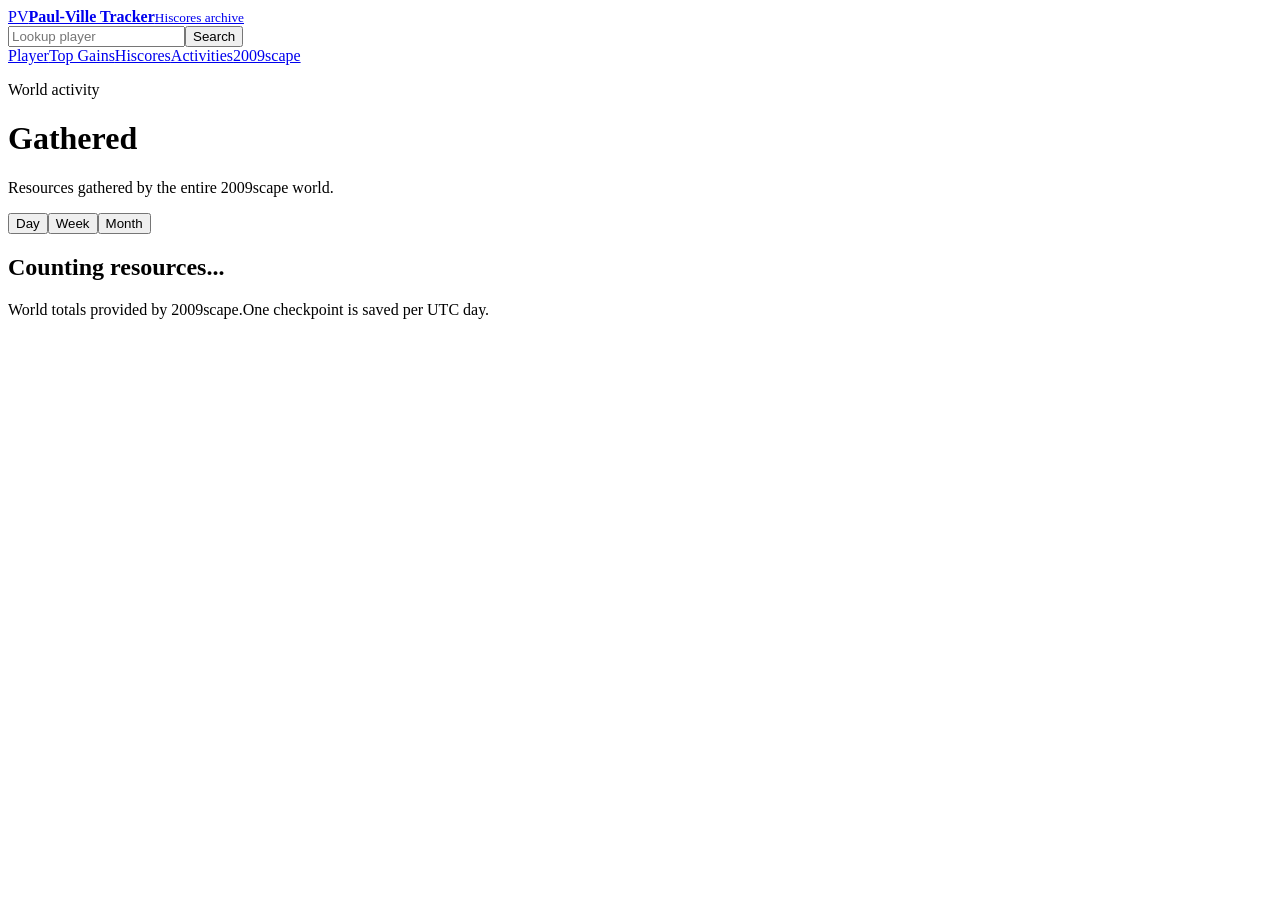
==== site/activity.html @ 7fd71542 "Update site metadata and branding to reflect "Paul-Ville Tracker"" ====
<!doctype html>
<html lang="en">
<head>
  <meta charset="utf-8"><meta name="viewport" content="width=device-width,initial-scale=1">
  <meta name="description" content="Track gathered resources across the 2009scape world.">
  <meta property="og:title" content="Paul-Ville Tracker - Activities"><meta property="og:description" content="World gathering totals and gains."><meta property="og:image" content="./og.png"><meta name="twitter:card" content="summary_large_image">
  <title>Paul-Ville Tracker - Activities</title><link rel="stylesheet" href="./styles.css"><script src="./app.js" defer></script>
</head>
<body data-page="activity">
  <header class="masthead"><a class="brand" href="./gains.html"><span class="brand-rune">PV</span><span><strong>Paul-Ville Tracker</strong><small>Hiscores archive</small></span></a><form id="lookup" class="lookup"><input id="lookup-name" maxlength="12" placeholder="Lookup player" aria-label="Player name"><button>Search</button></form></header>
  <nav class="nav"><a href="./player.html">Player</a><a href="./gains.html">Top Gains</a><a href="./hiscores.html">Hiscores</a><a class="active" href="./activity.html">Activities</a><a href="https://2009scape.org" target="_blank" rel="noreferrer">2009scape</a></nav>
  <main class="shell activity-shell">
    <div class="leader-heading"><div><p class="kicker">World activity</p><h1>Gathered</h1><p class="muted">Resources gathered by the entire 2009scape world.</p></div><div class="period-bar compact"><button data-period="day" class="active">Day</button><button data-period="week">Week</button><button data-period="month">Month</button></div></div>
    <section id="activity-loading" class="notice"><span class="spinner"></span><h1>Counting resources...</h1></section>
    <section id="activity-view" hidden>
      <div id="activity-cards" class="activity-groups"></div>
      <section class="panel activity-history"><div class="panel-title leaderboard-title"><div><p class="kicker">Saved checkpoint</p><h2>World totals</h2></div><p id="activity-updated" class="muted"></p></div><div class="activity-head"><span>Activity</span><span>Current total</span><span id="activity-period-label">24h gain</span></div><div id="activity-list"></div></section>
    </section>
  </main>
  <footer><span>World totals provided by 2009scape.</span><span>One checkpoint is saved per UTC day.</span></footer>
</body>
</html>
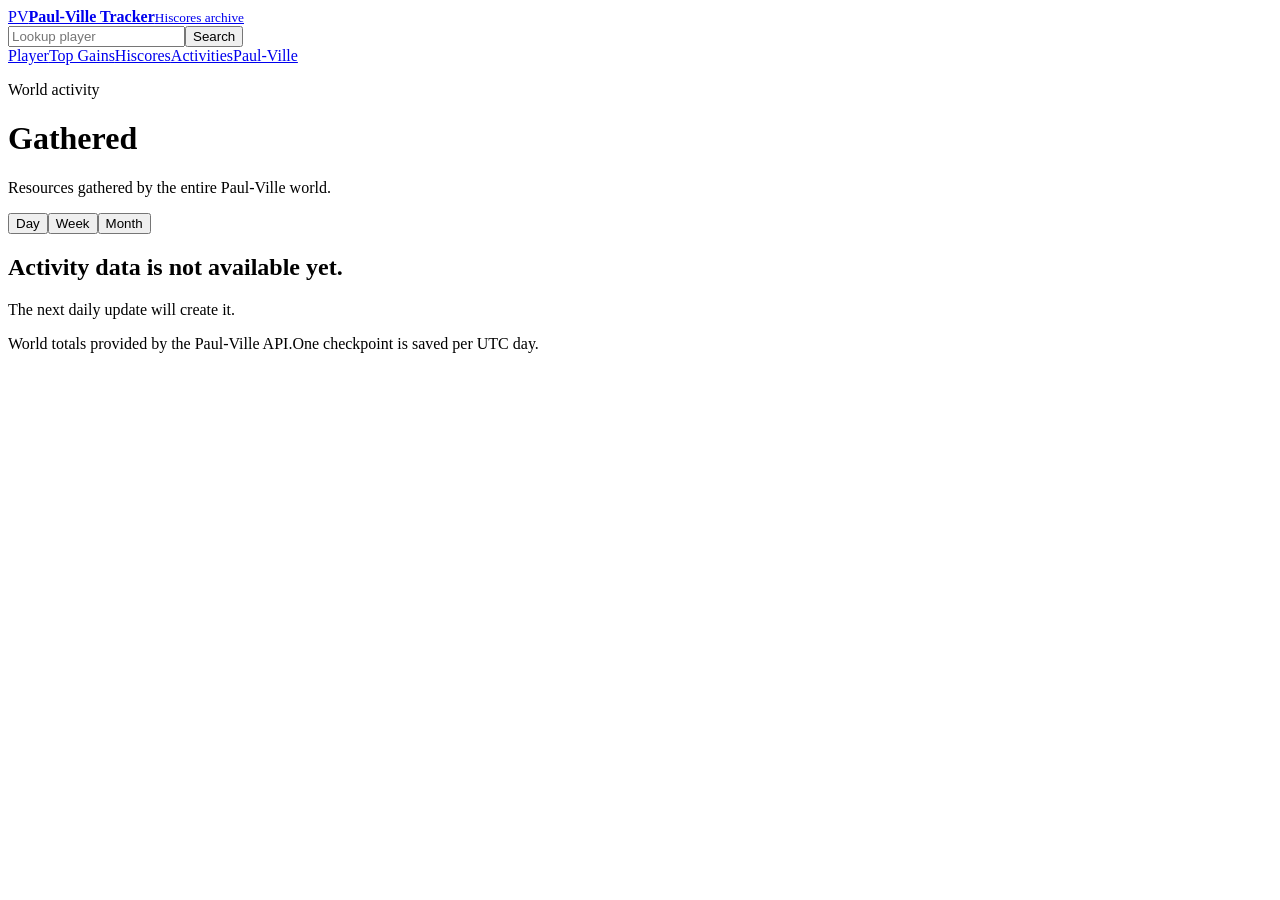
==== commit 26576301: "feat: add Paul-Ville server info page and update branding - Replaced 2009scape external nav link wit" ====
--- a/site/activity.html
+++ b/site/activity.html
@@ -2,21 +2,21 @@
 <html lang="en">
 <head>
   <meta charset="utf-8"><meta name="viewport" content="width=device-width,initial-scale=1">
-  <meta name="description" content="Track gathered resources across the 2009scape world.">
+  <meta name="description" content="Track gathered resources across the Paul-Ville world.">
   <meta property="og:title" content="Paul-Ville Tracker - Activities"><meta property="og:description" content="World gathering totals and gains."><meta property="og:image" content="./og.png"><meta name="twitter:card" content="summary_large_image">
   <title>Paul-Ville Tracker - Activities</title><link rel="stylesheet" href="./styles.css"><script src="./app.js" defer></script>
 </head>
 <body data-page="activity">
   <header class="masthead"><a class="brand" href="./gains.html"><span class="brand-rune">PV</span><span><strong>Paul-Ville Tracker</strong><small>Hiscores archive</small></span></a><form id="lookup" class="lookup"><input id="lookup-name" maxlength="12" placeholder="Lookup player" aria-label="Player name"><button>Search</button></form></header>
-  <nav class="nav"><a href="./player.html">Player</a><a href="./gains.html">Top Gains</a><a href="./hiscores.html">Hiscores</a><a class="active" href="./activity.html">Activities</a><a href="https://2009scape.org" target="_blank" rel="noreferrer">2009scape</a></nav>
+  <nav class="nav"><a href="./player.html">Player</a><a href="./gains.html">Top Gains</a><a href="./hiscores.html">Hiscores</a><a class="active" href="./activity.html">Activities</a><a href="./paul-ville.html">Paul-Ville</a></nav>
   <main class="shell activity-shell">
-    <div class="leader-heading"><div><p class="kicker">World activity</p><h1>Gathered</h1><p class="muted">Resources gathered by the entire 2009scape world.</p></div><div class="period-bar compact"><button data-period="day" class="active">Day</button><button data-period="week">Week</button><button data-period="month">Month</button></div></div>
+    <div class="leader-heading"><div><p class="kicker">World activity</p><h1>Gathered</h1><p class="muted">Resources gathered by the entire Paul-Ville world.</p></div><div class="period-bar compact"><button data-period="day" class="active">Day</button><button data-period="week">Week</button><button data-period="month">Month</button></div></div>
     <section id="activity-loading" class="notice"><span class="spinner"></span><h1>Counting resources...</h1></section>
     <section id="activity-view" hidden>
       <div id="activity-cards" class="activity-groups"></div>
       <section class="panel activity-history"><div class="panel-title leaderboard-title"><div><p class="kicker">Saved checkpoint</p><h2>World totals</h2></div><p id="activity-updated" class="muted"></p></div><div class="activity-head"><span>Activity</span><span>Current total</span><span id="activity-period-label">24h gain</span></div><div id="activity-list"></div></section>
     </section>
   </main>
-  <footer><span>World totals provided by 2009scape.</span><span>One checkpoint is saved per UTC day.</span></footer>
+  <footer><span>World totals provided by the Paul-Ville API.</span><span>One checkpoint is saved per UTC day.</span></footer>
 </body>
 </html>
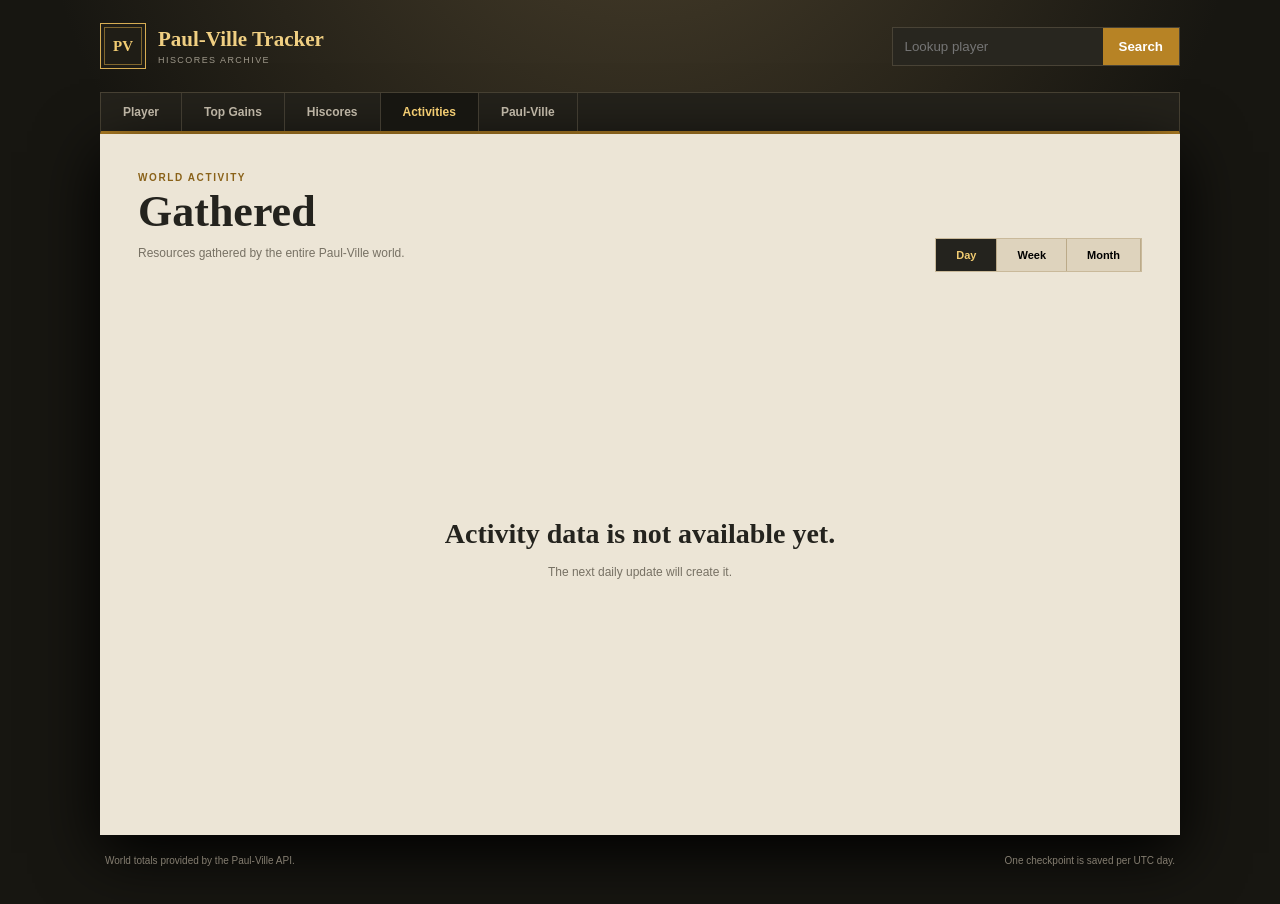
==== commit 764455fc: "feat: Improve mobile responsiveness and add hamburger nav Adds a nav toggle button for small screens" ====
--- a/site/activity.html
+++ b/site/activity.html
@@ -8,7 +8,7 @@
 </head>
 <body data-page="activity">
   <header class="masthead"><a class="brand" href="./gains.html"><span class="brand-rune">PV</span><span><strong>Paul-Ville Tracker</strong><small>Hiscores archive</small></span></a><form id="lookup" class="lookup"><input id="lookup-name" maxlength="12" placeholder="Lookup player" aria-label="Player name"><button>Search</button></form></header>
-  <nav class="nav"><a href="./player.html">Player</a><a href="./gains.html">Top Gains</a><a href="./hiscores.html">Hiscores</a><a class="active" href="./activity.html">Activities</a><a href="./paul-ville.html">Paul-Ville</a></nav>
+  <button class="nav-toggle" aria-expanded="false" aria-controls="site-nav" aria-label="Toggle navigation">Menu</button><nav class="nav" id="site-nav"><a href="./player.html">Player</a><a href="./gains.html">Top Gains</a><a href="./hiscores.html">Hiscores</a><a class="active" href="./activity.html">Activities</a><a href="./paul-ville.html">Paul-Ville</a></nav>
   <main class="shell activity-shell">
     <div class="leader-heading"><div><p class="kicker">World activity</p><h1>Gathered</h1><p class="muted">Resources gathered by the entire Paul-Ville world.</p></div><div class="period-bar compact"><button data-period="day" class="active">Day</button><button data-period="week">Week</button><button data-period="month">Month</button></div></div>
     <section id="activity-loading" class="notice"><span class="spinner"></span><h1>Counting resources...</h1></section>
--- a/site/styles.css
+++ b/site/styles.css
@@ -0,0 +1,92 @@
+:root{--black:#11110f;--ink:#24231e;--muted:#777164;--paper:#ece5d6;--panel:#f9f5ea;--gold:#b78325;--gold2:#e2bd66;--green:#44845e;--red:#a9473f;--line:#d4c6aa}*{box-sizing:border-box}html{background:#080807}body{margin:0;color:var(--ink);background:radial-gradient(circle at 50% -20%,#4a402c 0,transparent 38rem),#171611;font-family:Arial,sans-serif;min-height:100vh;overflow-x:hidden}.masthead,.nav,.shell,footer{width:min(1080px,calc(100% - 30px));margin:auto}.masthead{height:92px;display:flex;align-items:center;justify-content:space-between}.brand{display:flex;align-items:center;gap:12px;color:#fff;text-decoration:none}.brand-rune{display:grid;place-items:center;width:46px;height:46px;border:1px solid #d7ad53;background:#1f1d16;color:#f2cc72;font:800 15px Georgia;box-shadow:inset 0 0 0 3px #1f1d16,inset 0 0 0 4px #80662e}.brand strong,.brand small{display:block}.brand strong{font:700 21px Georgia;color:#f0cf82}.brand small{margin-top:3px;color:#9d9789;font-size:9px;text-transform:uppercase;letter-spacing:.16em}.lookup{display:flex;background:#28261f;border:1px solid #494336}.lookup input{width:210px;padding:11px 12px;color:#eee;background:transparent;border:0;outline:0}.lookup button,.button{padding:11px 16px;border:0;background:var(--gold);color:#fff;font-weight:700;text-decoration:none}.nav{display:flex;background:#24221b;border:1px solid #484234;border-bottom:3px solid var(--gold)}.nav a{padding:12px 22px;color:#bbb3a3;text-decoration:none;font-size:12px;font-weight:700;border-right:1px solid #403b30}.nav a.active,.nav a:hover{color:#f2cc72;background:#171611}.shell{min-height:650px;padding:38px;background:var(--paper);box-shadow:0 18px 60px #000}.player-heading,.leader-heading{display:flex;justify-content:space-between;align-items:end;margin-bottom:25px}.kicker{margin:0 0 7px;color:#8a6219;font-size:10px;font-weight:800;text-transform:uppercase;letter-spacing:.16em}h1,h2{font-family:Georgia,serif}h1{margin:0;font-size:44px;line-height:1}h2{margin:0;font-size:24px}.muted{color:var(--muted);font-size:12px}.button{display:inline-block}.button.secondary{background:var(--ink)}.summary{display:grid;grid-template-columns:repeat(4,1fr);gap:8px;margin-bottom:18px}.summary article{padding:17px 19px;background:var(--panel);border:1px solid var(--line);border-top:3px solid var(--gold)}.summary span,.summary strong{display:block}.summary span{color:var(--muted);font-size:9px;font-weight:700;text-transform:uppercase;letter-spacing:.1em}.summary strong{margin-top:7px;font:500 25px Georgia}.period-bar{display:flex;align-items:center;margin-bottom:18px;background:#ded3bd;border:1px solid #c9b99a}.period-bar button{padding:10px 20px;border:0;border-right:1px solid #bbaa89;background:transparent;font-size:11px;font-weight:800}.period-bar button.active{background:var(--ink);color:#f2cc72}.period-bar span{margin-left:auto;padding-right:14px;color:var(--muted);font-size:10px}.profile-grid{display:grid;grid-template-columns:1.6fr 1fr;gap:16px}.panel{background:var(--panel);border:1px solid var(--line)}.panel-title{padding:18px 20px;border-bottom:1px solid var(--line)}.skill-head,.skill-row,.leader-head,.leader-row{display:grid;align-items:center}.skill-head,.skill-row{grid-template-columns:1.4fr .6fr 1fr 1fr}.skill-head,.leader-head{min-height:33px;padding:0 18px;background:#2a2821;color:#ccc3b2;font-size:9px;font-weight:800;text-transform:uppercase;letter-spacing:.08em}.skill-row{min-height:41px;padding:0 18px;border-bottom:1px solid #e1d8c7;font-size:12px}.skill-row:last-child{border:0}.skill-name{display:flex;align-items:center;gap:9px;font-family:Georgia,serif;font-weight:700}.skill-name i,.skill-chip i{display:grid;place-items:center;width:22px;height:22px;background:#e1d4ba;border:1px solid #c6b38d;color:#76500f;font-style:normal;font-size:11px}.gain{color:#aaa39a}.gain.positive{color:var(--green);font-weight:800}.record-panel{margin-bottom:16px}.record-panel dl{margin:0;padding:7px 20px 12px}.record-panel dl div{display:flex;justify-content:space-between;padding:11px 0;border-bottom:1px solid #e1d8c7}.record-panel dt{color:var(--muted);font-size:11px}.record-panel dd{margin:0;color:var(--green);font-weight:800;font-size:12px}.chart{height:210px;padding:18px}.chart svg{width:100%;height:100%;overflow:visible}.chart .grid{stroke:#ddd2bd;stroke-dasharray:3 4}.chart .line{fill:none;stroke:var(--gold);stroke-width:3}.chart .area{fill:rgba(183,131,37,.12)}.chart text{fill:var(--muted);font-size:9px}.notice{min-height:500px;display:grid;place-items:center;align-content:center;text-align:center}.notice>span{display:grid;place-items:center;width:48px;height:48px;border:1px solid var(--gold);border-radius:50%;color:#805d1f;font-weight:800}.notice h1{margin:17px 0 5px;font-size:28px}.notice p{color:var(--muted);font-size:12px}.notice .button{margin-top:13px}.spinner{border-right-color:transparent!important;animation:spin .8s linear infinite}@keyframes spin{to{transform:rotate(360deg)}}.gains-shell{padding-top:44px}.period-bar.compact{margin:0}.skill-picker{padding:18px 20px;margin-bottom:16px}.skill-picker>div{display:flex;flex-wrap:wrap;gap:6px}.skill-chip{display:flex;align-items:center;gap:7px;padding:6px 9px;border:1px solid var(--line);background:#eee5d4;color:var(--ink);font-size:10px;font-weight:700}.skill-chip.active{background:var(--ink);color:#f2cc72;border-color:var(--ink)}.leaderboard-title{display:flex;justify-content:space-between;align-items:end}.leader-head,.leader-row{grid-template-columns:.45fr 1.5fr 1fr 1fr}.leader-row{min-height:48px;padding:0 18px;border-bottom:1px solid #e1d8c7;font-size:12px}.leader-row .rank{font:700 18px Georgia;color:#998d78}.leader-row:nth-child(-n+3) .rank{color:var(--gold)}.leader-row a{color:var(--ink);font:700 14px Georgia}.leader-row .positive{color:var(--green);font-weight:800}.empty{padding:60px;text-align:center;color:var(--muted)}footer{display:flex;justify-content:space-between;padding:20px 5px 38px;color:#847d70;font-size:10px}
+
+[hidden]{display:none!important}
+
+.skill-name i img,.skill-chip i img{display:block;max-width:20px;max-height:20px;image-rendering:auto}
+
+.activity-grid{display:grid;grid-template-columns:repeat(3,1fr);gap:10px;margin-bottom:18px}.activity-grid article{display:flex;align-items:center;gap:14px;padding:20px;background:var(--panel);border:1px solid var(--line);border-top:3px solid var(--gold)}.activity-grid article>div>span,.activity-grid small{display:block;color:var(--muted);font-size:9px;font-weight:700;text-transform:uppercase;letter-spacing:.08em}.activity-grid strong{display:block;margin:5px 0;font:500 25px Georgia}.activity-icon{display:grid;place-items:center;width:42px;height:42px;background:#e1d4ba;border:1px solid #c6b38d}.activity-icon img{max-width:28px;max-height:28px}.activity-head,.activity-row{display:grid;grid-template-columns:1.5fr 1fr 1fr;align-items:center}.activity-head{min-height:33px;padding:0 18px;background:#2a2821;color:#ccc3b2;font-size:9px;font-weight:800;text-transform:uppercase;letter-spacing:.08em}.activity-row{min-height:52px;padding:0 18px;border-bottom:1px solid #e1d8c7;font-size:12px}.activity-row>span{display:flex;align-items:center;gap:10px;font:700 14px Georgia}.activity-row img{width:22px;height:22px;object-fit:contain}.activity-row .positive{color:var(--green)}@media(max-width:760px){.activity-grid{grid-template-columns:1fr}}@media(max-width:520px){.activity-head,.activity-row{grid-template-columns:1.25fr 1fr .8fr;padding:0 10px}}
+
+.activity-group{margin-bottom:18px}.activity-group>.kicker{margin-bottom:8px}
+
+.mode-filters{display:flex;gap:18px;padding:14px 18px;margin-bottom:16px}.mode-filters label{display:grid;gap:5px}.mode-filters label>span{color:var(--muted);font-size:9px;font-weight:800;text-transform:uppercase;letter-spacing:.08em}.mode-filters select{min-width:190px;padding:9px 32px 9px 10px;border:1px solid var(--line);background:#eee5d4;color:var(--ink);font-weight:700}.leader-player{display:grid;gap:3px}.leader-player small{color:var(--muted);font-size:9px;font-weight:700;text-transform:uppercase;letter-spacing:.04em}@media(max-width:520px){.mode-filters{display:grid;grid-template-columns:1fr 1fr;gap:8px}.mode-filters select{width:100%;min-width:0}}
+
+.leader-controls{display:flex;align-items:flex-end;justify-content:flex-end;gap:8px}.leader-controls .mode-filters{margin:0;padding:0;border:0;background:transparent;gap:8px}.leader-controls .mode-filters select{min-width:145px}.leader-controls .period-bar{flex:none}@media(max-width:760px){.leader-heading{flex-wrap:wrap}.leader-controls{width:100%;justify-content:space-between;flex-wrap:wrap}.leader-controls .mode-filters{flex:1}.leader-controls .mode-filters label{flex:1}.leader-controls .mode-filters select{width:100%;min-width:0}}@media(max-width:520px){.leader-controls{display:grid}.leader-controls .mode-filters{display:grid;grid-template-columns:1fr 1fr}.leader-controls .period-bar{width:100%;margin-top:4px}}
+
+@media(max-width:760px){.nav{overflow-x:auto}.nav a{flex:0 0 auto}}
+
+/* Content pages (getting started, server info) */
+.content{padding:0 20px 26px}
+.content>:first-child{margin-top:0}
+.content h2{margin:28px 0 12px;font-size:22px}
+.content p,.content li{line-height:1.6;font-size:13px}
+.content p{margin:12px 0}
+.content ul,.content ol{padding-left:24px;margin:12px 0}
+.content li{margin-bottom:9px}
+.content a{color:#7a5211;text-decoration:underline}
+.content a:hover{color:#b78325}
+.content code{background:#e9e0ce;padding:2px 6px;border:1px solid #d4c6aa;font-family:Consolas,monospace;font-size:12px}
+.content pre.code-block{background:#201e18;color:#f0ead8;padding:18px;border:1px solid #4a4334;overflow-x:auto;font-family:Consolas,monospace;font-size:12px;line-height:1.55;margin:14px 0;border-radius:0}
+.content kbd{background:#ded3bd;border:1px solid #b8aa8a;padding:2px 6px;font-family:sans-serif;font-size:11px;border-radius:3px}
+.content .server-banner{text-align:center;margin:0 0 18px}
+.content .server-banner img{max-width:min(100%,420px);height:auto;border:1px solid var(--line)}
+.download-list{list-style:none;padding-left:0}
+.download-list li{padding:10px 14px;background:#f3efe6;border:1px solid var(--line);margin-bottom:8px}
+.download-list li strong{display:inline-block;min-width:80px}
+@media(max-width:520px){.content{padding:0 14px 22px}.download-list li strong{display:block;margin-bottom:4px}}
+
+/* Mobile responsive improvements */
+.nav-toggle{display:none}
+@media(max-width:760px){
+  .masthead{height:auto;flex-wrap:wrap;gap:12px;padding:16px 0}
+  .brand-rune{width:40px;height:40px;font-size:13px}
+  .brand strong{font-size:18px}
+  .brand small{font-size:8px}
+  .lookup input{width:100%;min-width:0}
+  .nav-toggle{display:block;width:100%;padding:10px 14px;background:var(--ink);color:#f2cc72;border:1px solid #484234;font-weight:700;text-align:left}
+  .nav{display:none;flex-direction:column;border-top:0}
+  .nav.open{display:flex}
+  .nav a{border-right:0;border-bottom:1px solid #403b30;padding:12px 16px}
+  .shell{padding:22px}
+  .summary{grid-template-columns:repeat(2,1fr)}
+  .profile-grid{grid-template-columns:1fr}
+  .skill-head,.skill-row{grid-template-columns:1.2fr .5fr 1fr}
+  .skill-head>*:last-child,.skill-row>*:last-child{display:none}
+  .leader-head,.leader-row{grid-template-columns:.4fr 1.3fr 1fr}
+  .leader-head>*:last-child,.leader-row>*:last-child{display:none}
+  .leader-controls{flex-wrap:wrap}
+  .leader-controls .mode-filters{flex:1}
+  .leader-controls .mode-filters select{width:100%;min-width:0}
+  .player-heading,.leader-heading{flex-wrap:wrap;gap:14px}
+  .player-heading .button,.leader-heading .button{width:100%;text-align:center}
+  h1{font-size:34px}
+  h2{font-size:20px}
+  .period-bar span{display:none}
+  .period-bar button{flex:1}
+}
+@media(max-width:520px){
+  .masthead{display:block}
+  .lookup{margin-top:12px}
+  .shell{width:100%;padding:18px}
+  .summary{grid-template-columns:1fr 1fr;gap:5px}
+  .summary article{padding:13px}
+  .summary strong{font-size:20px}
+  .player-heading{display:block}
+  .leader-heading{display:block}
+  .leader-controls{display:grid;gap:8px}
+  .leader-controls .mode-filters{display:grid;grid-template-columns:1fr 1fr;gap:8px}
+  .leader-controls .period-bar{width:100%}
+  .skill-picker{padding:14px}
+  .skill-chip{padding:5px;font-size:9px}
+  .chart-panel{display:none}
+  .leader-head,.leader-row{grid-template-columns:.4fr 1.3fr .8fr;padding:0 10px;font-size:11px}
+  .skill-head,.skill-row{padding:0 10px;font-size:11px}
+  footer{display:block;line-height:1.7;text-align:center}
+  .download-list li{font-size:12px}
+  .content{padding:0 14px 22px}
+  .content h2{font-size:20px}
+}
+@media(max-width:360px){
+  h1{font-size:28px}
+  .brand strong{font-size:16px}
+  .summary{grid-template-columns:1fr}
+}
